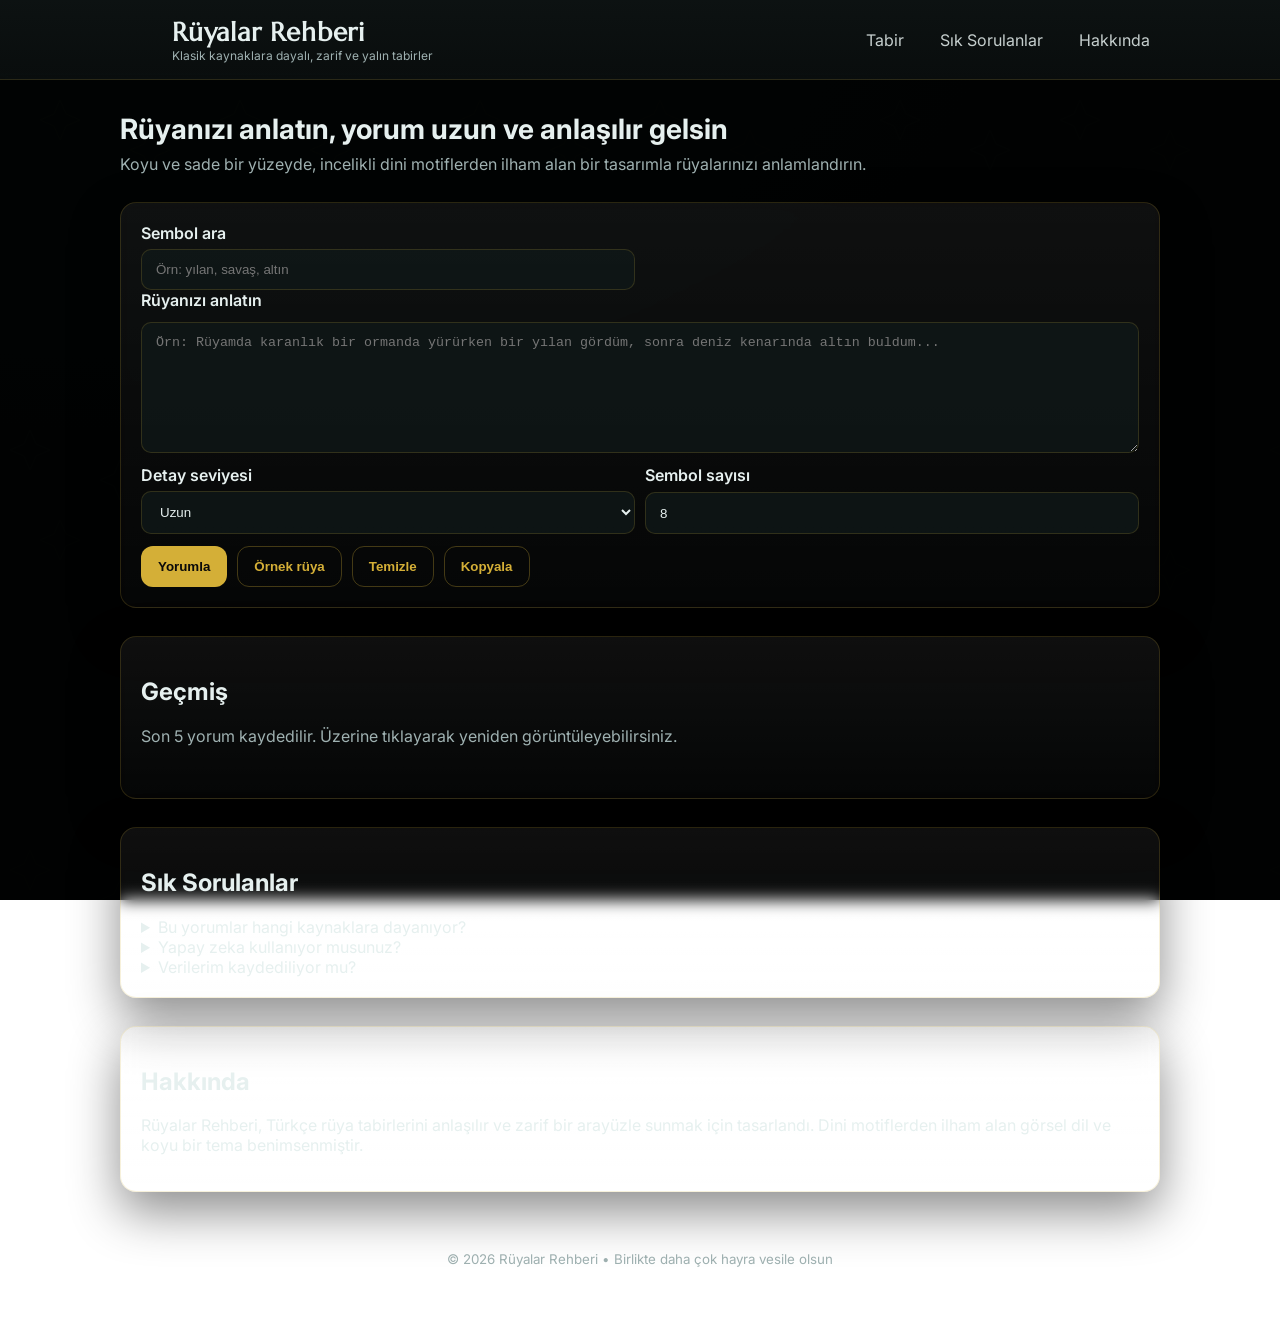
==== templates/index.html @ adc9deab "first commit" ====
<!DOCTYPE html>
<html lang="tr">
<head>
  <meta charset="UTF-8" />
  <meta name="viewport" content="width=device-width, initial-scale=1" />
  <title>Rüyalar Rehberi</title>
  <link rel="preconnect" href="https://fonts.googleapis.com">
  <link rel="preconnect" href="https://fonts.gstatic.com" crossorigin>
  <link href="https://fonts.googleapis.com/css2?family=Inter:wght@400;600;700&family=Marcellus&display=swap" rel="stylesheet">
  <link rel="stylesheet" href="/static/css/style.css" />
</head>
<body>
  <header class="site-header">
    <div class="container header-inner">
      <div class="brand">
        <svg class="brand-icon" viewBox="0 0 64 64" aria-hidden="true">
          <defs>
            <linearGradient id="g1" x1="0" x2="1" y1="0" y2="1">
              <stop offset="0%" stop-color="#B28B5B" />
              <stop offset="100%" stop-color="#D4AF37" />
            </linearGradient>
          </defs>
          <path fill="url(#g1)" d="M42 10a22 22 0 1 0 0 44 18 18 0 1 1 0-44z" />
        </svg>
        <div>
          <h1 class="title fancy">Rüyalar Rehberi</h1>
          <div class="subtitle">Klasik kaynaklara dayalı, zarif ve yalın tabirler</div>
        </div>
      </div>
      <nav class="nav">
        <a href="#yorum" class="nav-link">Tabir</a>
        <a href="#sorular" class="nav-link">Sık Sorulanlar</a>
        <a href="#hakkinda" class="nav-link">Hakkında</a>
      </nav>
    </div>
  </header>

  <main class="container">
    <section class="hero">
      <div class="hero-text">
        <h2>Rüyanızı anlatın, yorum uzun ve anlaşılır gelsin</h2>
        <p>Koyu ve sade bir yüzeyde, incelikli dini motiflerden ilham alan bir tasarımla rüyalarınızı anlamlandırın.</p>
      </div>
    </section>

    <section id="yorum" class="card">
      <div class="row">
        <div class="field">
          <label class="label" for="sym-search">Sembol ara</label>
          <input id="sym-search" class="input" type="text" placeholder="Örn: yılan, savaş, altın" />
          <ul id="sym-suggest" class="suggest hidden" role="listbox"></ul>
        </div>
      </div>
      <form id="form" class="form" autocomplete="off">
        <label class="label" for="text">Rüyanızı anlatın</label>
        <textarea id="text" class="input input--area" rows="7" placeholder="Örn: Rüyamda karanlık bir ormanda yürürken bir yılan gördüm, sonra deniz kenarında altın buldum..."></textarea>

        <div class="row">
          <div class="field">
            <label class="label" for="length">Detay seviyesi</label>
            <select id="length" class="input">
              <option value="short">Kısa</option>
              <option value="medium">Orta</option>
              <option value="long" selected>Uzun</option>
            </select>
          </div>
          <div class="field">
            <label class="label" for="topk">Sembol sayısı</label>
            <input id="topk" class="input" type="number" min="1" max="20" value="8" />
          </div>
        </div>

        <div class="actions">
          <button type="submit" class="btn btn-primary">Yorumla</button>
          <button type="button" id="btn-sample" class="btn btn-ghost">Örnek rüya</button>
          <button type="button" id="btn-clear" class="btn btn-ghost">Temizle</button>
          <button type="button" id="btn-copy" class="btn btn-ghost">Kopyala</button>
        </div>
      </form>

      <div id="loading" class="loading hidden">
        <div class="spinner"></div>
        <span>Yorum hazırlanıyor...</span>
      </div>

      <div id="error" class="error hidden" role="alert"></div>

      <article id="result" class="result hidden print-area" aria-live="polite">
        <h3>Özet</h3>
        <p id="r-summary"></p>

        <h3>İlgili Semboller ve Anlamları</h3>
        <ul id="r-items" class="items"></ul>

        <h3>Muhtemel Yorum</h3>
        <p id="r-body"></p>

        <h3>Genel Ton</h3>
        <p id="r-tone"></p>

        <h3>Öneriler</h3>
        <ul id="r-recs" class="recs"></ul>
      </article>
    </section>

    <section id="gecmis" class="card">
      <h2>Geçmiş</h2>
      <p class="muted">Son 5 yorum kaydedilir. Üzerine tıklayarak yeniden görüntüleyebilirsiniz.</p>
      <ul id="history" class="history"></ul>
    </section>

    <section id="sorular" class="card">
      <h2>Sık Sorulanlar</h2>
      <details>
        <summary>Bu yorumlar hangi kaynaklara dayanıyor?</summary>
        <p>Yorumlar klasik rüya tabiri metinlerinden derlenen kapsamlı bir veri setine dayanır ve doğrudan metinleri esas alır.</p>
      </details>
      <details>
        <summary>Yapay zeka kullanıyor musunuz?</summary>
        <p>Arka planda veri tabanına dayalı eşleştirme ve şablonlama vardır. İsterseniz daha ileri LLM entegrasyonu eklenebilir.</p>
      </details>
      <details>
        <summary>Verilerim kaydediliyor mu?</summary>
        <p>Bu örnek uygulamada istekler sunucuda işlem için kullanılır ve kalıcı olarak saklanmaz.</p>
      </details>
    </section>

    <section id="hakkinda" class="card">
      <h2>Hakkında</h2>
      <p>Rüyalar Rehberi, Türkçe rüya tabirlerini anlaşılır ve zarif bir arayüzle sunmak için tasarlandı. Dini motiflerden ilham alan görsel dil ve koyu bir tema benimsenmiştir.</p>
    </section>
  </main>

  <footer class="site-footer">
    <div class="container">
      <small>© <span id="year"></span> Rüyalar Rehberi • Birlikte daha çok hayra vesile olsun</small>
    </div>
  </footer>

  <script src="/static/js/app.js" defer></script>
</body>
</html>
---- static/css/style.css ----
/* Rüyalar Rehberi - Koyu ve zarif tema */
:root {
  --bg: #0e1414;
  --bg-deep: #0a1010;
  --surface: rgba(17,26,26,.7);
  --muted: #9fb1b1;
  --text: #e6f0ef;
  --accent: #d4af37; /* altın */
  --accent-2: #8f6e2a;
  --danger: #ff6b6b;
  --ok: #77dd77;
  --shadow: 0 20px 50px rgba(0,0,0,.45);
}

* { box-sizing: border-box; }
html, body { height: 100%; }
body {
  margin: 0;
  font-family: 'Inter', system-ui, -apple-system, Segoe UI, Roboto, sans-serif;
  color: var(--text);
  background:
    radial-gradient(1200px 600px at 10% 0%, #0f1a1a 0%, var(--bg) 50%, var(--bg-deep) 100%),
    url('/static/img/pattern.svg');
  background-size: cover, 420px 420px;
  background-blend-mode: overlay;
  background-attachment: fixed;
}

.container {
  width: min(1040px, 92%);
  margin: 0 auto;
}

.site-header {
  border-bottom: 1px solid rgba(212, 175, 55, .15);
  position: sticky; top: 0; backdrop-filter: blur(6px);
  background: linear-gradient(180deg, rgba(14,20,20,.9), rgba(14,20,20,.65));
  z-index: 10;
}
.header-inner { display: flex; justify-content: space-between; align-items: center; padding: 16px 0; gap: 16px; }
.brand { display: flex; align-items: center; gap: 12px; }
.brand-icon { width: 40px; height: 40px; filter: drop-shadow(0 4px 8px rgba(212, 175, 55, .2)); }
.title { margin: 0; font-size: 22px; letter-spacing: .5px; }
.title.fancy { font-family: 'Marcellus', serif; font-size: 26px; letter-spacing: .8px; }
.subtitle { font-size: 12px; color: var(--muted); }
.nav { display: flex; gap: 16px; }
.nav-link { color: var(--text); opacity: .85; text-decoration: none; padding: 8px 10px; border-radius: 8px; }
.nav-link:hover { background: rgba(212, 175, 55, .08); opacity: 1; }

.hero { padding: 32px 0 8px; }
.hero-text h2 { margin: 0 0 8px; font-size: 28px; }
.hero-text p { margin: 0; color: var(--muted); }

.card {
  margin: 20px 0 28px; padding: 20px; border-radius: 16px;
  background: linear-gradient(180deg, rgba(255,255,255,.06), rgba(255,255,255,.02));
  border: 1px solid rgba(212, 175, 55, .18);
  box-shadow: var(--shadow);
  backdrop-filter: blur(8px);
}

.form { display: grid; gap: 12px; }
.label { font-weight: 600; }
.input {
  background: var(--surface);
  color: var(--text);
  border: 1px solid rgba(212, 175, 55, .18);
  border-radius: 10px;
  padding: 12px 14px;
  outline: none;
}
.input:focus { border-color: var(--accent); box-shadow: 0 0 0 2px rgba(212, 175, 55, .2); }
.input--area { resize: vertical; min-height: 120px; }
.row { display: grid; grid-template-columns: repeat(2, 1fr); gap: 10px; }
.field { display: grid; gap: 6px; }

.actions { display: flex; gap: 10px; align-items: center; }
.btn { cursor: pointer; padding: 12px 16px; border-radius: 12px; border: 1px solid transparent; font-weight: 600; }
.btn-primary { background: var(--accent); color: #0a0a0a; }
.btn-primary:hover { filter: brightness(1.02); box-shadow: 0 10px 24px rgba(212,175,55,.25); }
.btn-ghost { background: transparent; color: var(--accent); border-color: rgba(212,175,55,.3); }
.btn-ghost:hover { background: rgba(212,175,55,.08); }

.loading { display: flex; align-items: center; gap: 10px; color: var(--muted); margin-top: 8px; }
.hidden { display: none !important; }
.spinner { width: 18px; height: 18px; border-radius: 50%; border: 2px solid rgba(212,175,55,.25); border-top-color: var(--accent); animation: spin 1s linear infinite; }
@keyframes spin { to { transform: rotate(360deg); } }

.error { color: var(--danger); background: #2b1313; border: 1px solid #582121; padding: 10px; border-radius: 12px; }

.result {
  scroll-margin-top: 80px; /* header yüksekliği + boşluk */
  background: linear-gradient(180deg, rgba(255,255,255,.08), rgba(255,255,255,.03));
  border: 1px solid rgba(212,175,55,.22);
  border-radius: 14px;
  padding: 24px;
  line-height: 1.7;
}
.result h3 {
  margin-top: 24px;
  margin-bottom: 12px;
  font-family: 'Marcellus', serif;
  font-size: 20px;
  color: var(--accent);
  border-bottom: 1px solid rgba(212,175,55,.15);
  padding-bottom: 6px;
}
.result h3:first-child { margin-top: 0; }
.result p {
  margin: 0 0 12px;
  text-align: justify;
  color: rgba(230,240,239,.95);
}
.items, .recs {
  display: grid;
  gap: 12px;
  padding-left: 20px;
  margin: 12px 0;
}
.items li, .recs li {
  line-height: 1.6;
  padding: 8px 0;
  border-bottom: 1px solid rgba(255,255,255,.05);
}
.items li:last-child, .recs li:last-child { border-bottom: none; }
.items li strong {
  color: var(--accent);
  font-size: 16px;
}
.items li span.hint {
  opacity: .85;
  font-size: 11px;
  padding: 3px 9px;
  border-radius: 999px;
  border: 1px solid rgba(255,255,255,.1);
  margin-left: 8px;
  display: inline-block;
}
.hint.positive { border-color: rgba(119,221,119,.4); color: var(--ok); background: rgba(119,221,119,.08); }
.hint.negative { border-color: rgba(255,107,107,.4); color: var(--danger); background: rgba(255,107,107,.08); }

.site-footer { padding: 28px 0 56px; color: var(--muted); text-align: center; }

@media (max-width: 720px) {
  .row { grid-template-columns: 1fr; }
  .nav { display: none; }
}

/* Sembol öneri listesi */
.suggest { margin-top: 6px; padding: 6px; background: var(--surface); border: 1px solid rgba(212,175,55,.25); border-radius: 10px; max-height: 180px; overflow: auto; box-shadow: var(--shadow); }
.suggest li { padding: 6px 8px; border-radius: 8px; cursor: pointer; }
.suggest li:hover { background: rgba(212,175,55,.1); }

.history { display: grid; gap: 8px; }
.history li { padding: 10px; border: 1px solid rgba(212,175,55,.18); border-radius: 12px; cursor: pointer; background: rgba(255,255,255,.03); }
.history li:hover { background: rgba(212,175,55,.08); }
.muted { color: var(--muted); }

/* Yazdırma için sadece sonucu göster */
@media print {
  body { background: white; color: #222; }
  .site-header, .hero, #yorum, #gecmis, .site-footer { display: none !important; }
  .print-area { display: block !important; box-shadow: none; border: none; }
}
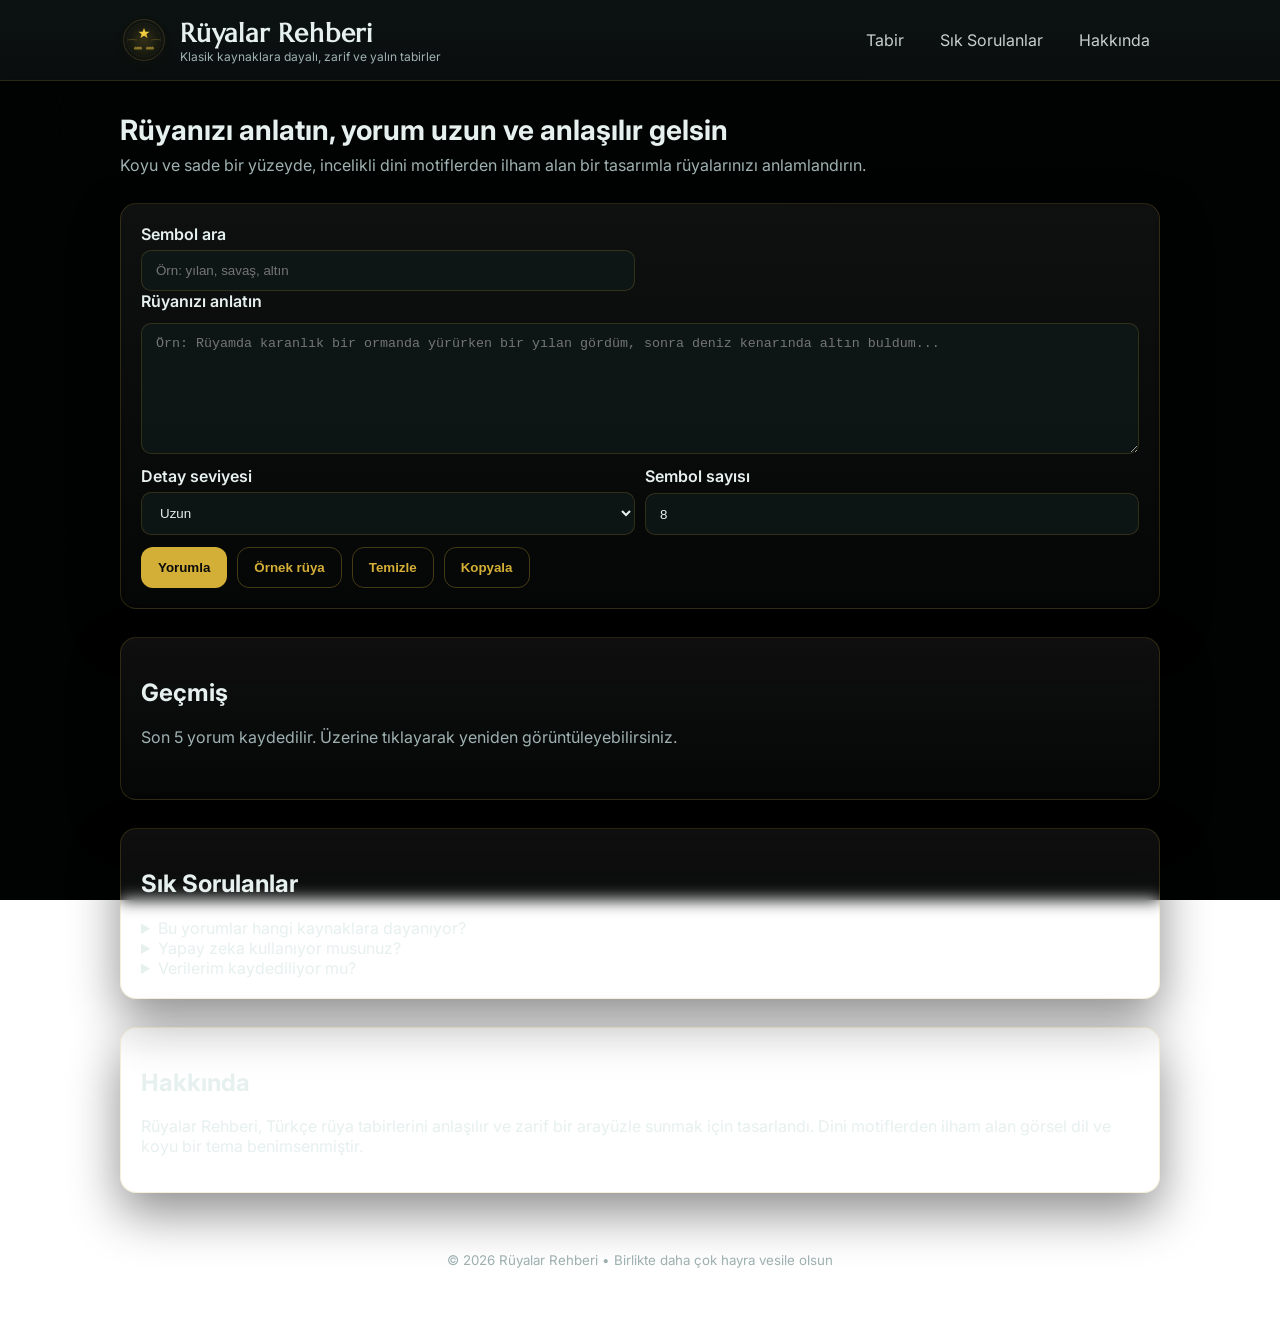
==== commit 06afc0e5: "Add logo and make header clickable" ====
--- a/templates/index.html
+++ b/templates/index.html
@@ -12,21 +12,15 @@
 <body>
   <header class="site-header">
     <div class="container header-inner">
-      <div class="brand">
-        <svg class="brand-icon" viewBox="0 0 64 64" aria-hidden="true">
-          <defs>
-            <linearGradient id="g1" x1="0" x2="1" y1="0" y2="1">
-              <stop offset="0%" stop-color="#B28B5B" />
-              <stop offset="100%" stop-color="#D4AF37" />
-            </linearGradient>
-          </defs>
-          <path fill="url(#g1)" d="M42 10a22 22 0 1 0 0 44 18 18 0 1 1 0-44z" />
-        </svg>
-        <div>
-          <h1 class="title fancy">Rüyalar Rehberi</h1>
-          <div class="subtitle">Klasik kaynaklara dayalı, zarif ve yalın tabirler</div>
+      <a href="/" class="brand-link">
+        <div class="brand">
+          <img src="/static/img/logo.svg" alt="Rüyalar Rehberi Logo" class="brand-logo" />
+          <div>
+            <h1 class="title fancy">Rüyalar Rehberi</h1>
+            <div class="subtitle">Klasik kaynaklara dayalı, zarif ve yalın tabirler</div>
+          </div>
         </div>
-      </div>
+      </a>
       <nav class="nav">
         <a href="#yorum" class="nav-link">Tabir</a>
         <a href="#sorular" class="nav-link">Sık Sorulanlar</a>
--- a/static/css/style.css
+++ b/static/css/style.css
@@ -38,8 +38,10 @@
   z-index: 10;
 }
 .header-inner { display: flex; justify-content: space-between; align-items: center; padding: 16px 0; gap: 16px; }
+.brand-link { text-decoration: none; color: inherit; cursor: pointer; }
+.brand-link:hover .brand-logo { transform: scale(1.05); filter: drop-shadow(0 6px 12px rgba(212, 175, 55, .4)); }
 .brand { display: flex; align-items: center; gap: 12px; }
-.brand-icon { width: 40px; height: 40px; filter: drop-shadow(0 4px 8px rgba(212, 175, 55, .2)); }
+.brand-logo { width: 48px; height: 48px; filter: drop-shadow(0 4px 8px rgba(212, 175, 55, .2)); transition: all 0.3s ease; }
 .title { margin: 0; font-size: 22px; letter-spacing: .5px; }
 .title.fancy { font-family: 'Marcellus', serif; font-size: 26px; letter-spacing: .8px; }
 .subtitle { font-size: 12px; color: var(--muted); }
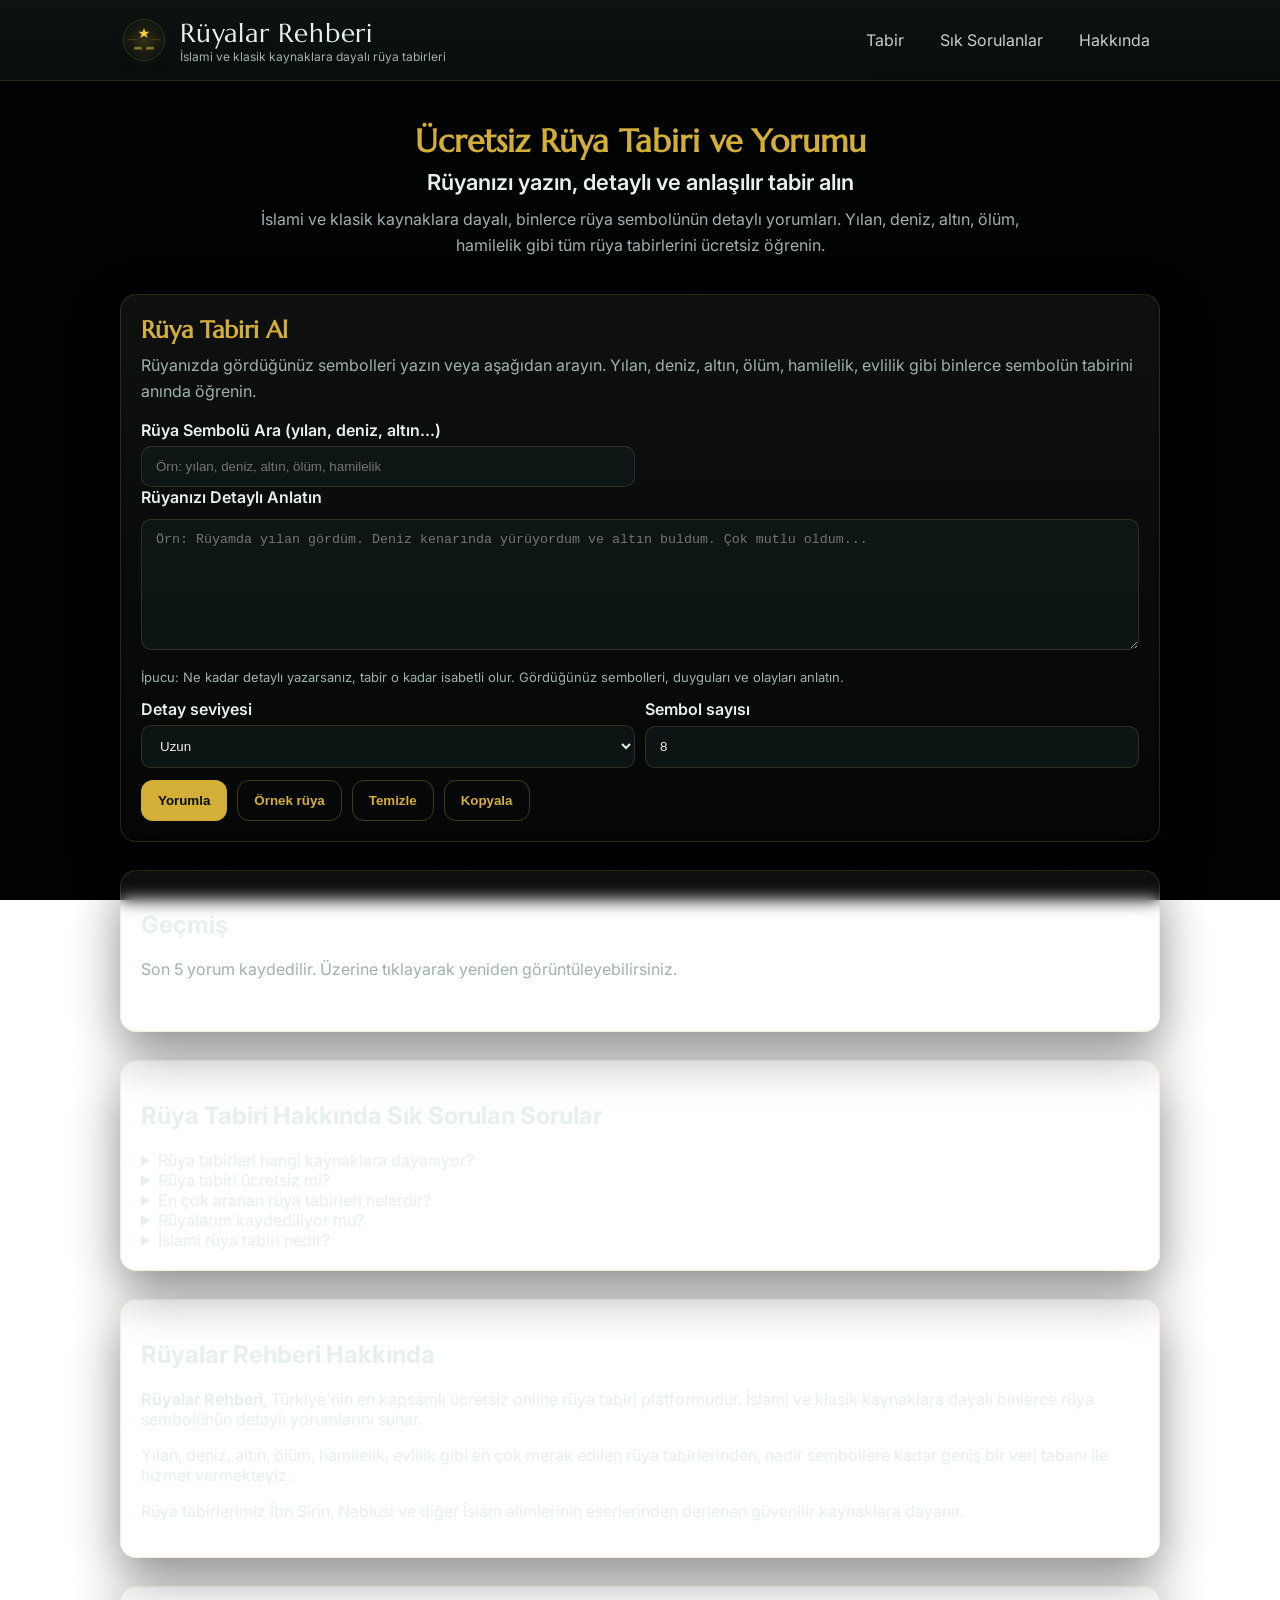
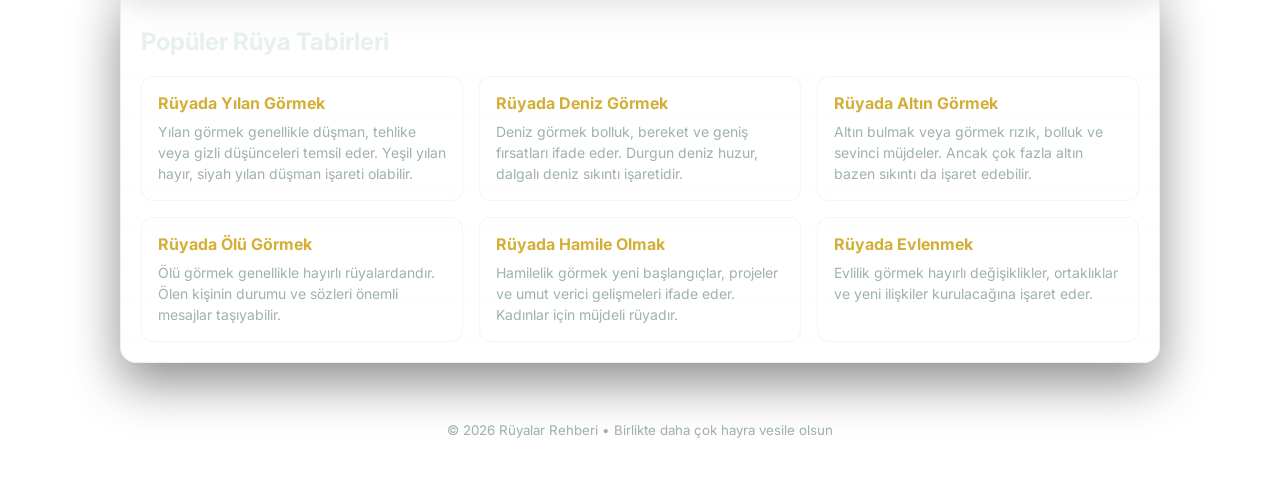
==== commit 489c7695: "Add SEO optimization, AdSense, and favicon" ====
--- a/templates/index.html
+++ b/templates/index.html
@@ -3,21 +3,79 @@
 <head>
   <meta charset="UTF-8" />
   <meta name="viewport" content="width=device-width, initial-scale=1" />
-  <title>Rüyalar Rehberi</title>
+  
+  <!-- Google AdSense -->
+  <meta name="google-adsense-account" content="ca-pub-3904218274935641">
+  <script async src="https://pagead2.googlesyndication.com/pagead/js/adsbygoogle.js?client=ca-pub-3904218274935641" crossorigin="anonymous"></script>
+  
+  <!-- SEO Meta Tags -->
+  <title>Rüya Tabiri ve Yorumu - Detaylı Rüya Tabirleri | Rüyalar Rehberi</title>
+  <meta name="description" content="Ücretsiz rüya tabiri ve yorumu. Yılan, deniz, altın, ölüm, hamilelik, evlilik gibi binlerce rüya sembolünün İslami ve geleneksel kaynaklara dayalı detaylı tabirleri. Rüyanızı yazın, anında tabir alın." />
+  <meta name="keywords" content="rüya tabiri, rüya yorumu, rüya tabirleri, islami rüya tabiri, rüyada yılan görmek, rüyada deniz görmek, rüyada altın görmek, rüya sözlüğü, ücretsiz rüya tabiri, online rüya yorumu" />
+  <meta name="author" content="Rüyalar Rehberi" />
+  <meta name="robots" content="index, follow, max-image-preview:large, max-snippet:-1, max-video-preview:-1" />
+  <link rel="canonical" href="https://ruyalar-rehberi.onrender.com/" />
+  
+  <!-- Open Graph / Facebook -->
+  <meta property="og:type" content="website" />
+  <meta property="og:url" content="https://ruyalar-rehberi.onrender.com/" />
+  <meta property="og:title" content="Rüya Tabiri ve Yorumu - Detaylı Rüya Tabirleri | Rüyalar Rehberi" />
+  <meta property="og:description" content="Ücretsiz rüya tabiri. Yılan, deniz, altın gibi binlerce sembolün İslami ve geleneksel kaynaklara dayalı detaylı yorumları. Rüyanızı yazın, anında tabir alın." />
+  <meta property="og:image" content="https://ruyalar-rehberi.onrender.com/static/img/logo.svg" />
+  <meta property="og:locale" content="tr_TR" />
+  
+  <!-- Twitter -->
+  <meta property="twitter:card" content="summary_large_image" />
+  <meta property="twitter:url" content="https://ruyalar-rehberi.onrender.com/" />
+  <meta property="twitter:title" content="Rüya Tabiri ve Yorumu | Rüyalar Rehberi" />
+  <meta property="twitter:description" content="Ücretsiz rüya tabiri. Binlerce sembolün detaylı yorumları. Rüyanızı yazın, anında tabir alın." />
+  <meta property="twitter:image" content="https://ruyalar-rehberi.onrender.com/static/img/logo.svg" />
+  
+  <!-- Favicon -->
+  <link rel="icon" type="image/svg+xml" href="/static/img/logo.svg" />
+  <link rel="apple-touch-icon" href="/static/img/logo.svg" />
+  
+  <!-- Fonts -->
   <link rel="preconnect" href="https://fonts.googleapis.com">
   <link rel="preconnect" href="https://fonts.gstatic.com" crossorigin>
   <link href="https://fonts.googleapis.com/css2?family=Inter:wght@400;600;700&family=Marcellus&display=swap" rel="stylesheet">
+  
+  <!-- Stylesheet -->
   <link rel="stylesheet" href="/static/css/style.css" />
+  
+  <!-- Structured Data (JSON-LD) -->
+  <script type="application/ld+json">
+  {
+    "@context": "https://schema.org",
+    "@type": "WebApplication",
+    "name": "Rüyalar Rehberi",
+    "url": "https://ruyalar-rehberi.onrender.com",
+    "description": "Ücretsiz rüya tabiri ve yorumu. İslami ve geleneksel kaynaklara dayalı detaylı rüya tabirleri.",
+    "applicationCategory": "LifestyleApplication",
+    "operatingSystem": "Web",
+    "offers": {
+      "@type": "Offer",
+      "price": "0",
+      "priceCurrency": "TRY"
+    },
+    "aggregateRating": {
+      "@type": "AggregateRating",
+      "ratingValue": "4.8",
+      "ratingCount": "1250"
+    },
+    "inLanguage": "tr"
+  }
+  </script>
 </head>
 <body>
   <header class="site-header">
     <div class="container header-inner">
-      <a href="/" class="brand-link">
+          <a href="/" class="brand-link" aria-label="Rüyalar Rehberi Ana Sayfa">
         <div class="brand">
-          <img src="/static/img/logo.svg" alt="Rüyalar Rehberi Logo" class="brand-logo" />
+          <img src="/static/img/logo.svg" alt="Rüyalar Rehberi - Rüya Tabiri Logosu" class="brand-logo" />
           <div>
-            <h1 class="title fancy">Rüyalar Rehberi</h1>
-            <div class="subtitle">Klasik kaynaklara dayalı, zarif ve yalın tabirler</div>
+            <div class="title fancy">Rüyalar Rehberi</div>
+            <div class="subtitle">İslami ve klasik kaynaklara dayalı rüya tabirleri</div>
           </div>
         </div>
       </a>
@@ -32,22 +90,27 @@
   <main class="container">
     <section class="hero">
       <div class="hero-text">
-        <h2>Rüyanızı anlatın, yorum uzun ve anlaşılır gelsin</h2>
-        <p>Koyu ve sade bir yüzeyde, incelikli dini motiflerden ilham alan bir tasarımla rüyalarınızı anlamlandırın.</p>
+        <h1 class="hero-title">Ücretsiz Rüya Tabiri ve Yorumu</h1>
+        <h2 class="hero-subtitle">Rüyanızı yazın, detaylı ve anlaşılır tabir alın</h2>
+        <p>İslami ve klasik kaynaklara dayalı, binlerce rüya sembolünün detaylı yorumları. Yılan, deniz, altın, ölüm, hamilelik gibi tüm rüya tabirlerini ücretsiz öğrenin.</p>
       </div>
     </section>
 
     <section id="yorum" class="card">
+      <h2 class="section-title">Rüya Tabiri Al</h2>
+      <p class="section-desc">Rüyanızda gördüğünüz sembolleri yazın veya aşağıdan arayın. Yılan, deniz, altın, ölüm, hamilelik, evlilik gibi binlerce sembolün tabirini anında öğrenin.</p>
+      
       <div class="row">
         <div class="field">
-          <label class="label" for="sym-search">Sembol ara</label>
-          <input id="sym-search" class="input" type="text" placeholder="Örn: yılan, savaş, altın" />
-          <ul id="sym-suggest" class="suggest hidden" role="listbox"></ul>
+          <label class="label" for="sym-search">Rüya Sembolü Ara (yılan, deniz, altın...)</label>
+          <input id="sym-search" class="input" type="text" placeholder="Örn: yılan, deniz, altın, ölüm, hamilelik" aria-label="Rüya sembolü arama" />
+          <ul id="sym-suggest" class="suggest hidden" role="listbox" aria-label="Sembol önerileri"></ul>
         </div>
       </div>
       <form id="form" class="form" autocomplete="off">
-        <label class="label" for="text">Rüyanızı anlatın</label>
-        <textarea id="text" class="input input--area" rows="7" placeholder="Örn: Rüyamda karanlık bir ormanda yürürken bir yılan gördüm, sonra deniz kenarında altın buldum..."></textarea>
+        <label class="label" for="text">Rüyanızı Detaylı Anlatın</label>
+        <textarea id="text" class="input input--area" rows="7" placeholder="Örn: Rüyamda yılan gördüm. Deniz kenarında yürüyordum ve altın buldum. Çok mutlu oldum..." aria-label="Rüya anlatımı" aria-describedby="dream-help"></textarea>
+        <small id="dream-help" class="help-text">İpucu: Ne kadar detaylı yazarsanız, tabir o kadar isabetli olur. Gördüğünüz sembolleri, duyguları ve olayları anlatın.</small>
 
         <div class="row">
           <div class="field">
@@ -79,20 +142,20 @@
 
       <div id="error" class="error hidden" role="alert"></div>
 
-      <article id="result" class="result hidden print-area" aria-live="polite">
-        <h3>Özet</h3>
-        <p id="r-summary"></p>
-
-        <h3>İlgili Semboller ve Anlamları</h3>
-        <ul id="r-items" class="items"></ul>
-
-        <h3>Muhtemel Yorum</h3>
-        <p id="r-body"></p>
-
-        <h3>Genel Ton</h3>
+      <article id="result" class="result hidden print-area" aria-live="polite" itemscope itemtype="https://schema.org/Article">
+        <h3 itemprop="headline">Rüya Tabiriniz - Özet</h3>
+        <p id="r-summary" itemprop="description"></p>
+
+        <h3>İlgili Rüya Sembolleri ve İslami Anlamları</h3>
+        <ul id="r-items" class="items" itemprop="articleBody"></ul>
+
+        <h3>Detaylı Rüya Yorumu</h3>
+        <p id="r-body" itemprop="text"></p>
+
+        <h3>Rüyanın Genel Manası</h3>
         <p id="r-tone"></p>
 
-        <h3>Öneriler</h3>
+        <h3>Tavsiyeler ve Öneriler</h3>
         <ul id="r-recs" class="recs"></ul>
       </article>
     </section>
@@ -103,25 +166,91 @@
       <ul id="history" class="history"></ul>
     </section>
 
-    <section id="sorular" class="card">
-      <h2>Sık Sorulanlar</h2>
-      <details>
-        <summary>Bu yorumlar hangi kaynaklara dayanıyor?</summary>
-        <p>Yorumlar klasik rüya tabiri metinlerinden derlenen kapsamlı bir veri setine dayanır ve doğrudan metinleri esas alır.</p>
-      </details>
-      <details>
-        <summary>Yapay zeka kullanıyor musunuz?</summary>
-        <p>Arka planda veri tabanına dayalı eşleştirme ve şablonlama vardır. İsterseniz daha ileri LLM entegrasyonu eklenebilir.</p>
-      </details>
-      <details>
-        <summary>Verilerim kaydediliyor mu?</summary>
-        <p>Bu örnek uygulamada istekler sunucuda işlem için kullanılır ve kalıcı olarak saklanmaz.</p>
-      </details>
+    <section id="sorular" class="card" itemscope itemtype="https://schema.org/FAQPage">
+      <h2>Rüya Tabiri Hakkında Sık Sorulan Sorular</h2>
+      
+      <div itemscope itemprop="mainEntity" itemtype="https://schema.org/Question">
+        <details>
+          <summary itemprop="name">Rüya tabirleri hangi kaynaklara dayanıyor?</summary>
+          <div itemscope itemprop="acceptedAnswer" itemtype="https://schema.org/Answer">
+            <p itemprop="text">Rüya tabirlerimiz İslami ve klasik rüya tabiri metinlerinden derlenen kapsamlı bir veri setine dayanır. İbn Sirin, Nablusi gibi otorite kaynaklardan derlenen binlerce sembol yorumu içerir.</p>
+          </div>
+        </details>
+      </div>
+      
+      <div itemscope itemprop="mainEntity" itemtype="https://schema.org/Question">
+        <details>
+          <summary itemprop="name">Rüya tabiri ücretsiz mi?</summary>
+          <div itemscope itemprop="acceptedAnswer" itemtype="https://schema.org/Answer">
+            <p itemprop="text">Evet, sitemizde tüm rüya tabirleri tamamen ücretsizdir. Sınırsız sayıda rüya yorumu alabilirsiniz.</p>
+          </div>
+        </details>
+      </div>
+      
+      <div itemscope itemprop="mainEntity" itemtype="https://schema.org/Question">
+        <details>
+          <summary itemprop="name">En çok aranan rüya tabirleri nelerdir?</summary>
+          <div itemscope itemprop="acceptedAnswer" itemtype="https://schema.org/Answer">
+            <p itemprop="text">En popüler rüya tabirleri: yılan görmek, deniz görmek, altın bulmak, ölü görmek, hamile olmak, evlenmek, para bulmak, uçmak, düşmek, köpek görmek şeklindedir.</p>
+          </div>
+        </details>
+      </div>
+      
+      <div itemscope itemprop="mainEntity" itemtype="https://schema.org/Question">
+        <details>
+          <summary itemprop="name">Rüyalarım kaydediliyor mu?</summary>
+          <div itemscope itemprop="acceptedAnswer" itemtype="https://schema.org/Answer">
+            <p itemprop="text">Hayır, rüyalarınız sunucuda kalıcı olarak saklanmaz. Sadece işlem için kullanılır ve silinir. Son 5 tabiriniz tarayıcınızda yerel olarak saklanır.</p>
+          </div>
+        </details>
+      </div>
+      
+      <div itemscope itemprop="mainEntity" itemtype="https://schema.org/Question">
+        <details>
+          <summary itemprop="name">İslami rüya tabiri nedir?</summary>
+          <div itemscope itemprop="acceptedAnswer" itemtype="https://schema.org/Answer">
+            <p itemprop="text">İslami rüya tabiri, Kur'an ve hadislere dayanan, İslam alimlerinin yorumladığı rüya sembollerinin anlamlarını içerir. İbn Sirin, Nablusi gibi alimler bu alanda otorite kabul edilir.</p>
+          </div>
+        </details>
+      </div>
     </section>
 
     <section id="hakkinda" class="card">
-      <h2>Hakkında</h2>
-      <p>Rüyalar Rehberi, Türkçe rüya tabirlerini anlaşılır ve zarif bir arayüzle sunmak için tasarlandı. Dini motiflerden ilham alan görsel dil ve koyu bir tema benimsenmiştir.</p>
+      <h2>Rüyalar Rehberi Hakkında</h2>
+      <p><strong>Rüyalar Rehberi</strong>, Türkiye'nin en kapsamlı ücretsiz online rüya tabiri platformudur. İslami ve klasik kaynaklara dayalı binlerce rüya sembolünün detaylı yorumlarını sunar.</p>
+      <p>Yılan, deniz, altın, ölüm, hamilelik, evlilik gibi en çok merak edilen rüya tabirlerinden, nadir sembollere kadar geniş bir veri tabanı ile hizmet vermekteyiz.</p>
+      <p>Rüya tabirlerimiz İbn Sirin, Nablusi ve diğer İslam alimlerinin eserlerinden derlenen güvenilir kaynaklara dayanır.</p>
+    </section>
+    
+    <!-- Popüler Rüya Tabirleri (SEO için) -->
+    <section class="card popular-dreams">
+      <h2>Popüler Rüya Tabirleri</h2>
+      <div class="popular-grid">
+        <article class="popular-item">
+          <h3>Rüyada Yılan Görmek</h3>
+          <p>Yılan görmek genellikle düşman, tehlike veya gizli düşünceleri temsil eder. Yeşil yılan hayır, siyah yılan düşman işareti olabilir.</p>
+        </article>
+        <article class="popular-item">
+          <h3>Rüyada Deniz Görmek</h3>
+          <p>Deniz görmek bolluk, bereket ve geniş fırsatları ifade eder. Durgun deniz huzur, dalgalı deniz sıkıntı işaretidir.</p>
+        </article>
+        <article class="popular-item">
+          <h3>Rüyada Altın Görmek</h3>
+          <p>Altın bulmak veya görmek rızık, bolluk ve sevinci müjdeler. Ancak çok fazla altın bazen sıkıntı da işaret edebilir.</p>
+        </article>
+        <article class="popular-item">
+          <h3>Rüyada Ölü Görmek</h3>
+          <p>Ölü görmek genellikle hayırlı rüyalardandır. Ölen kişinin durumu ve sözleri önemli mesajlar taşıyabilir.</p>
+        </article>
+        <article class="popular-item">
+          <h3>Rüyada Hamile Olmak</h3>
+          <p>Hamilelik görmek yeni başlangıçlar, projeler ve umut verici gelişmeleri ifade eder. Kadınlar için müjdeli rüyadır.</p>
+        </article>
+        <article class="popular-item">
+          <h3>Rüyada Evlenmek</h3>
+          <p>Evlilik görmek hayırlı değişiklikler, ortaklıklar ve yeni ilişkiler kurulacağına işaret eder.</p>
+        </article>
+      </div>
     </section>
   </main>
 
--- a/static/css/style.css
+++ b/static/css/style.css
@@ -49,9 +49,20 @@
 .nav-link { color: var(--text); opacity: .85; text-decoration: none; padding: 8px 10px; border-radius: 8px; }
 .nav-link:hover { background: rgba(212, 175, 55, .08); opacity: 1; }
 
-.hero { padding: 32px 0 8px; }
-.hero-text h2 { margin: 0 0 8px; font-size: 28px; }
-.hero-text p { margin: 0; color: var(--muted); }
+.hero { padding: 40px 0 16px; text-align: center; }
+.hero-title { margin: 0 0 8px; font-size: 32px; font-family: 'Marcellus', serif; color: var(--accent); }
+.hero-subtitle { margin: 0 0 12px; font-size: 22px; font-weight: 600; }
+.hero-text p { margin: 0; color: var(--muted); font-size: 16px; line-height: 1.6; max-width: 800px; margin: 0 auto; }
+
+.section-title { margin: 0 0 8px; font-family: 'Marcellus', serif; font-size: 24px; color: var(--accent); }
+.section-desc { margin: 0 0 16px; color: var(--muted); line-height: 1.6; }
+.help-text { display: block; margin-top: 6px; color: var(--muted); font-size: 13px; line-height: 1.4; }
+
+.popular-dreams { margin-top: 32px; }
+.popular-grid { display: grid; grid-template-columns: repeat(auto-fit, minmax(280px, 1fr)); gap: 16px; margin-top: 16px; }
+.popular-item { padding: 16px; background: rgba(255,255,255,.03); border: 1px solid rgba(212,175,55,.12); border-radius: 12px; }
+.popular-item h3 { margin: 0 0 8px; font-size: 16px; color: var(--accent); }
+.popular-item p { margin: 0; font-size: 14px; color: var(--muted); line-height: 1.5; }
 
 .card {
   margin: 20px 0 28px; padding: 20px; border-radius: 16px;
